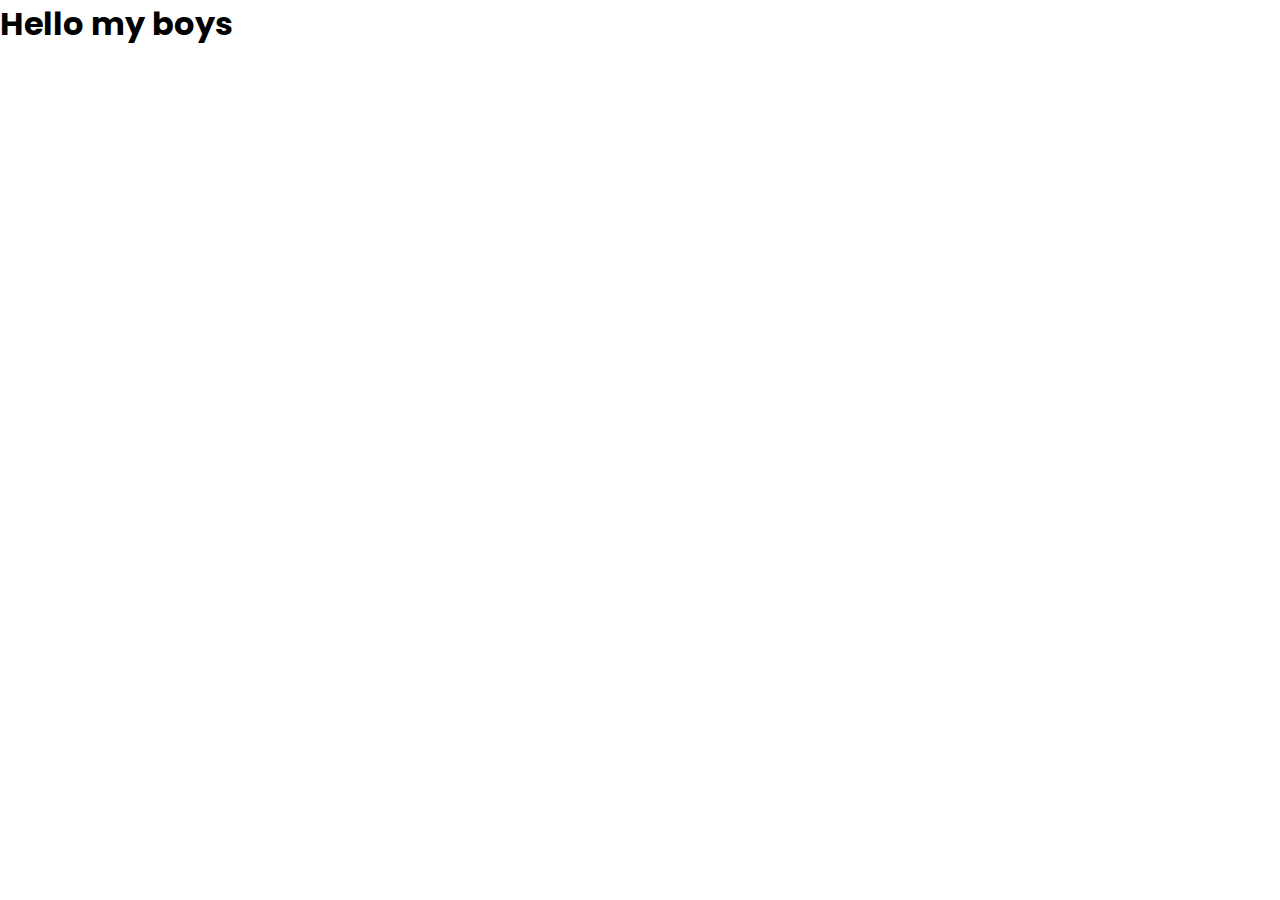
==== src/main/resources/templates/index.html @ 7080d810 "commit 1" ====
<!DOCTYPE html>
<html lang="en">
<head>
    <meta charset="UTF-8">
    <title>Title</title>
    <link rel="stylesheet" th:href="@{/style.css}" href="../static/style.css">
</head>
<body>
<h1> Hello my boys</h1>

</body>
</html>
---- src/main/resources/static/style.css ----
@import url('https://fonts.googleapis.com/css2?family=Poppins:wght@300;400;500;600;700&display=swap');
body{
    line-height: 1.5;
    font-family: 'Poppins', sans-serif;
}
*{
    margin: 0;
    padding: 0;
    box-sizing: border-box;
}




/* Footer */

.container{
    max-width: 1170px;
    margin: auto;
}
.row{
    display: flex;
    justify-content: space-between;
    flex-wrap: wrap;
}
ul{
    list-style: none;
}
.footer{
    background-color: #000000;
    padding: 70px 0;
}
.footer-col{
    width: 25%;
    padding: 0 15px;
}
.footer-col h4{
    font-size: 18px;
    color: #ffffff;
    text-transform: capitalize;
    margin-bottom: 30px;
    font-weight: 500;
    position: relative;
}
.footer-col h4::before{
    content: '';
    position: absolute;
    left: 0;
    bottom: -10px;
    background-color: #e91e63;
    height: 2px;
    box-sizing: border-box;
    width: 50px;
}
.footer-col ul li{
    margin-bottom: 10px;
}
.footer-col ul li a{
    font-size: 16px;
    text-transform: capitalize;
    text-decoration: none;
    font-weight: 300;
    color: #bbbbbb;
    display: block;
    transition: all 0.3s ease;
}
.footer-col ul li a:hover{
    color: #ffffff;
    padding-left: 10px;
}
.footer-col .social-link a{
    display: inline-block;
    height: 40px;
    width: 40px;
    background-color: rgba(255,255,255,0.2);
    margin:0 10px 10px 0;
    text-align: center;
    line-height: 40px;
    border-radius: 50%;
    color: #ffffff;
    transition: all 0.3s ease;
}
.footer-col .social-link a:hover{
    color: #24262b;
    background-color: #ffffff;
}
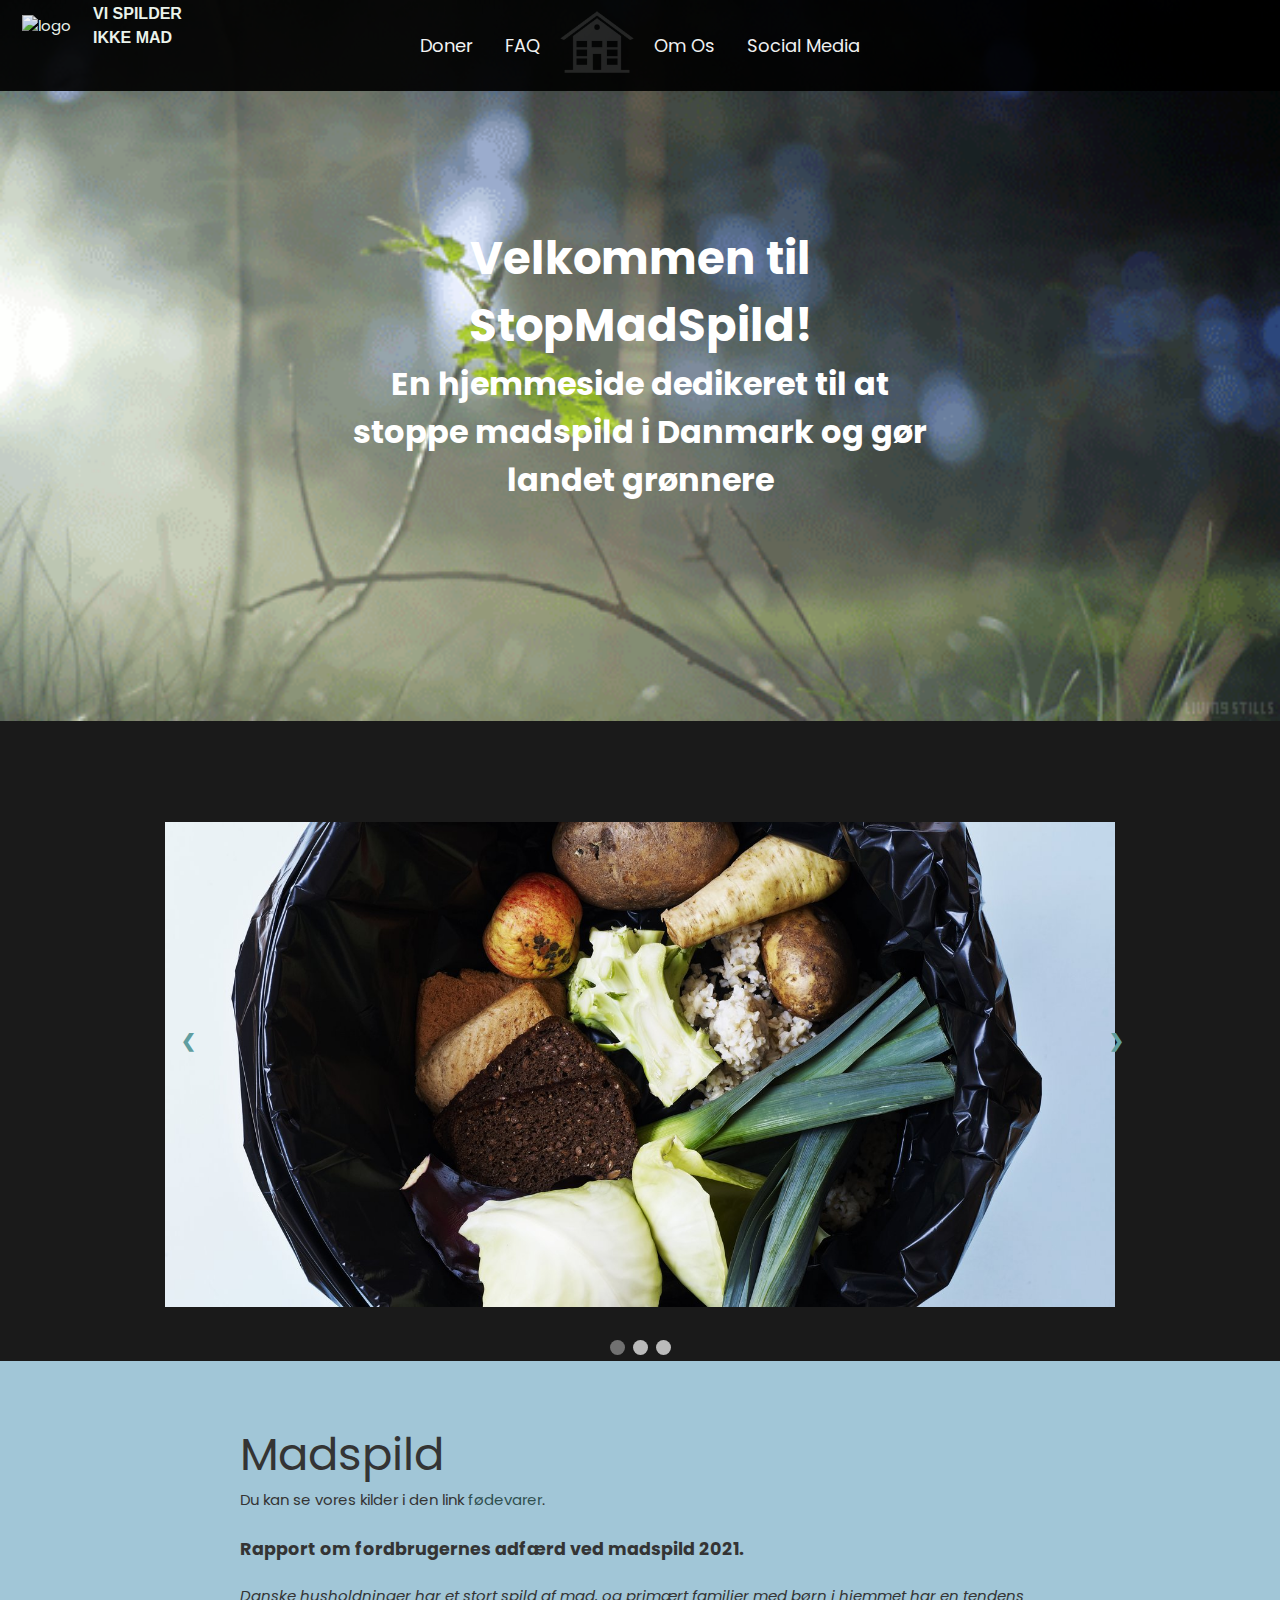
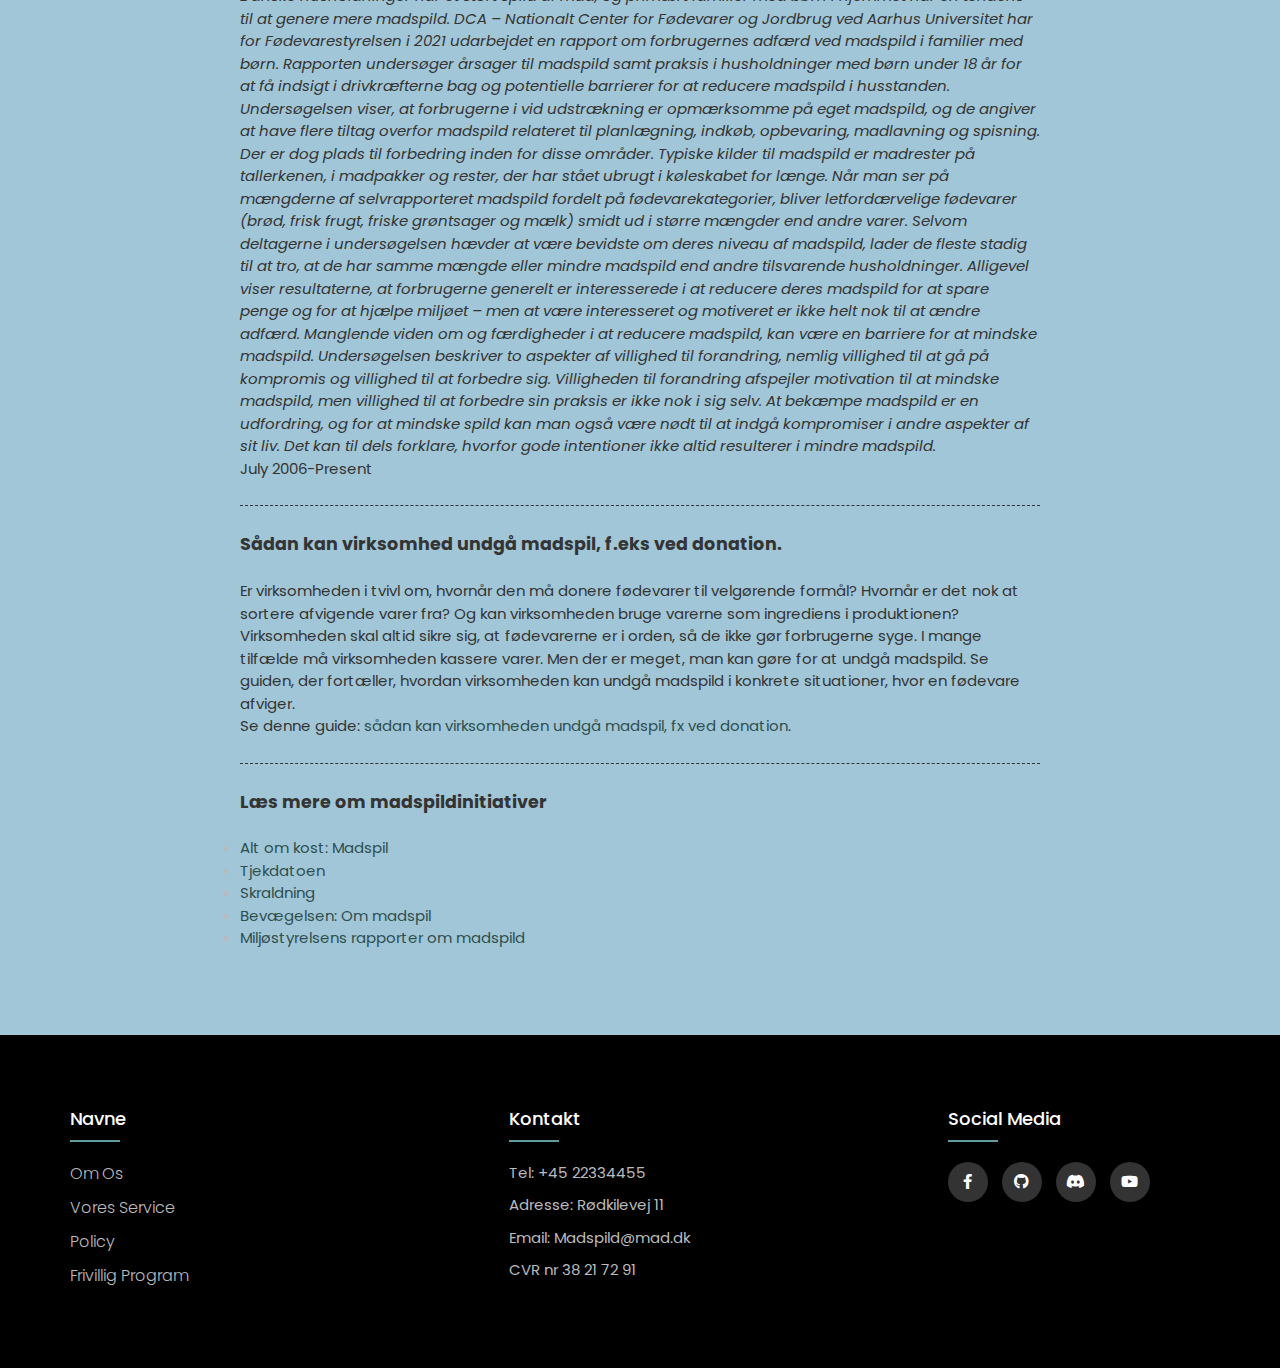
==== commit 70ae0aa2: "Added header logo" ====
--- a/src/main/resources/templates/index.html
+++ b/src/main/resources/templates/index.html
@@ -2,11 +2,211 @@
 <html lang="en">
 <head>
     <meta charset="UTF-8">
-    <title>Title</title>
+    <title>StopMadSpild</title>
+    <link rel="icon" href="pictures/header%20logo.png">
     <link rel="stylesheet" th:href="@{/style.css}" href="../static/style.css">
+    <link rel="stylesheet" type="text/css" href="https://cdnjs.cloudflare.com/ajax/libs/font-awesome/6.0.0/css/all.min.css">
 </head>
 <body>
-<h1> Hello my boys</h1>
+<header class="header">
+    <div class="header-logo">
+        <table>
+            <td><img src="pictures/header%20logo.png" alt="logo" class="header-logo-img"></td>
+            <td><div class="header-logo-text">Vi spilder ikke mad</div></td>
+        </table>
+    </div>
+    <table>
+        <td class="header-table"><h2 class="block2">Doner</h2></td>
+        <td class="header-table"><a href="faq.html"><h2 class="block3">FAQ</h2></a></td>
+        <td class="house-icon">
+            <a href="index.html">
+                <img src="pictures/black-house.png" alt="House icon" class="house-icon" title="Hjem">
+            </a>
+        </td>
+        <td class="header-table"><h2 class="block2">Om Os</h2></td>
+        <td class="header-table"><h2 class="block2">Social Media</h2></td>
+    </table>
+</header>
+
+<div class="container">
+    <img src="pictures/forest.gif" alt="Skov" style="width:100%;">
+    <div class="text-block">
+        <h2><b>Velkommen til StopMadSpild!</b></h2>
+        <p><b>En hjemmeside dedikeret til at stoppe madspild i Danmark og gør landet grønnere </b></p>
+    </div>
+</div>
+<!-- Slideshow container -->
+<div class="slideshow-container">
+
+    <!-- Full-width images with number and caption text -->
+    <div class="mySlides fade">
+        <div class="numbertext"></div>
+        <img src="pictures/img1.jpeg" style="width:100%">
+    </div>
+
+    <div class="mySlides fade">
+        <div class="numbertext"></div>
+        <img src="pictures/img3.jpeg" style="width:100%">
+    </div>
+
+    <div class="mySlides fade">
+        <div class="numbertext"></div>
+        <img src="pictures/img4.jpeg" style="width:100%">
+    </div>
+
+    <!-- Next and previous buttons -->
+    <a class="prev" onclick="plusSlides(-1)">&#10094;</a>
+    <a class="next" onclick="plusSlides(1)">&#10095;</a>
+</div>
+
+<!-- The dots/circles -->
+<div style="text-align:center">
+    <span class="dot" onclick="currentSlide(1)"></span>
+    <span class="dot" onclick="currentSlide(2)"></span>
+    <span class="dot" onclick="currentSlide(3)"></span>
+</div>
+
+
+
+<!-- -------- text ---------- -->
+
+<section class="work-experience">
+    <div class="content-wrap item-details divider">
+        <h2>Madspild</h2>
+        <p>Du kan se vores kilder i den link <a href="https://www.foedevarestyrelsen.dk/Leksikon/Sider/Madspild.aspx">fødevarer</a>.</p>
+
+
+
+        <!-- text 1 -->
+        <section class="job-item">
+            <div class="job-details">
+                <h3>Rapport om fordbrugernes adfærd ved madspild 2021.</h3>
+                <p><br>Danske husholdninger har et stort spild af mad, og primært familier med børn i hjemmet har en tendens til at genere mere madspild.
+                    DCA – Nationalt Center for Fødevarer og Jordbrug ved Aarhus Universitet har for Fødevarestyrelsen i 2021 udarbejdet en rapport om forbrugernes adfærd ved madspild i familier med børn.
+                    Rapporten undersøger årsager til madspild samt praksis i husholdninger med børn under 18 år for at få indsigt i drivkræfterne bag og potentielle barrierer for at reducere madspild i husstanden.
+
+                    Undersøgelsen viser, at forbrugerne i vid udstrækning er opmærksomme på eget madspild, og de angiver at have flere tiltag overfor madspild relateret til planlægning, indkøb, opbevaring, madlavning og spisning.
+                    Der er dog plads til forbedring inden for disse områder.
+
+                    Typiske kilder til madspild er madrester på tallerkenen, i madpakker og rester, der har stået ubrugt i køleskabet for længe.
+                    Når man ser på mængderne af selvrapporteret madspild fordelt på fødevarekategorier, bliver letfordærvelige fødevarer (brød, frisk frugt, friske grøntsager og mælk) smidt ud i større mængder end andre varer.
+                    Selvom deltagerne i undersøgelsen hævder at være bevidste om deres niveau af madspild, lader de fleste stadig til at tro, at de har samme mængde eller mindre madspild end andre tilsvarende husholdninger.
+                    Alligevel viser resultaterne, at forbrugerne generelt er interesserede i at reducere deres madspild for at spare penge og for at hjælpe miljøet – men at være interesseret og motiveret er ikke helt nok til at ændre adfærd.
+                    Manglende viden om og færdigheder i at reducere madspild, kan være en barriere for at mindske madspild.
+
+                    Undersøgelsen beskriver to aspekter af villighed til forandring, nemlig villighed til at gå på kompromis og villighed til at forbedre sig.
+                    Villigheden til forandring afspejler motivation til at mindske madspild, men villighed til at forbedre sin praksis er ikke nok i sig selv.
+                    At bekæmpe madspild er en udfordring, og for at mindske spild kan man også være nødt til at indgå kompromiser i andre aspekter af sit liv.
+                    Det kan til dels forklare, hvorfor gode intentioner ikke altid resulterer i mindre madspild.</p>
+                <p>July 2006-Present</p>
+            </div>
+
+        </section>
+
+        <!-- Text 2 -->
+        <section class="job-item">
+            <div class="job-details">
+                <h3>Sådan kan virksomhed undgå madspil, f.eks ved donation.</h3>
+                <br>
+                <p>Er virksomheden i tvivl om, hvornår den må donere fødevarer til velgørende formål? Hvornår er det nok at sortere afvigende varer fra?
+                    Og kan virksomheden bruge varerne som ingrediens i produktionen?
+
+                    Virksomheden skal altid sikre sig, at fødevarerne er i orden, så de ikke gør forbrugerne syge.
+                    I mange tilfælde må virksomheden kassere varer. Men der er meget, man kan gøre for at undgå madspild.
+                    Se guiden, der fortæller, hvordan virksomheden kan undgå madspild i konkrete situationer, hvor en fødevare afviger.</p>
+
+                <p>Se denne guide: <a href="https://www.foedevarestyrelsen.dk/Selvbetjening/Guides/Sider/Saadan-kan-virksomheden-undgaa-madspild.aspx">sådan kan virksomheden undgå madspil, fx ved donation</a>.</p>
+            </div>
+
+        </section>
+
+        <!-- Text 3 -->
+        <section class="job-item">
+            <div class="job-details">
+                <h3>Læs mere om madspildinitiativer</h3>
+
+                <br>
+                <li><a href="http://altomkost.dk/fakta/madspild/">Alt om kost: Madspil</a>.</li>
+                <li><a href="https://www.foedevarestyrelsen.dk/kampagner/TjekDatoen/Sider/default.aspx">Tjekdatoen</a>.</li>
+                <li><a href="https://www.foedevarestyrelsen.dk/Leksikon/Sider/Skraldning.aspx">Skraldning</a>.</li>
+                <li><a href="http://www.stopspildafmad.dk/index.html">Bevægelsen: Om madspil</a>.</li>
+                <li><a href="https://mst.dk/find#?cludoquery=madspild&cludopage=1&cludorefurl=https://
+                mst.dk/erhverv/groen-virksomhed/groent-udviklings-og-demonstrationsprogram-gudp/gudp-projekter/2015-projekter/bedre-kvalitet-
+                af-frisk-frugt-og-groent-med-aktiv-emballage-kvalipak/&cludorefpt=Ny%20emballage%20skal%20mindske%20madspild">Miljøstyrelsens rapporter om madspild</a>.</li>
+
+            </div>
+        </section>
+    </div>
+</section>
+
+        <!-- footer -->
+        <!-- il faut ecrie ecrire kontakt page en sort sans que ca mouve. -->
+
+<footer class="footer">
+    <div class="container-footer">
+        <div class="row">
+            <div class="footer-col">
+                <h4>Navne</h4>
+                <ul>
+                    <li> <a href="page1.5.html">Om Os</a> </li>
+                    <li> <a href="page1.html">Vores service</a> </li>
+                    <li> <a href="page1.html">Policy</a> </li>
+                    <li> <a href="page1.html">Frivillig program</a> </li>
+                </ul>
+            </div>
+
+            <div class="footer-col">
+                <h4>Kontakt</h4>
+                <ul>
+                    <li>Tel: +45 22334455</li>
+                    <li>Adresse: Rødkilevej 11 </li>
+                    <li>Email: Madspild@mad.dk</li>
+                    <li>CVR nr 38 21 72 91</li>
+                </ul>
+            </div>
+            <div class="footer-col">
+                <h4>Social Media</h4>
+                <div class="social-link">
+                    <a href="#"> <i class="fab fa-facebook-f"> </i> </a>
+                    <a href="#"> <i class="fab fa-github"> </i> </a>
+                    <a href="#"> <i class="fab fa-discord"> </i> </a>
+                    <a href="#"> <i class="fab fa-youtube"> </i> </a>
+                </div>
+
+            </div>
+        </div>
+    </div>
+</footer>
+
+<script>
+    var slideIndex = 1;
+    showSlides(slideIndex);
+
+    function plusSlides(n) {
+        showSlides(slideIndex += n);
+    }
+
+    function currentSlide(n) {
+        showSlides(slideIndex = n);
+    }
+
+    function showSlides(n) {
+        var i;
+        var slides = document.getElementsByClassName("mySlides");
+        var dots = document.getElementsByClassName("dot");
+        if (n > slides.length) {slideIndex = 1}
+        if (n < 1) {slideIndex = slides.length}
+        for (i = 0; i < slides.length; i++) {
+            slides[i].style.display = "none";
+        }
+        for (i = 0; i < dots.length; i++) {
+            dots[i].className = dots[i].className.replace(" active", "");
+        }
+        slides[slideIndex-1].style.display = "block";
+        dots[slideIndex-1].className += " active";
+    }
+</script>
 
 </body>
-</html>+</html>
+
--- a/src/main/resources/static/style.css
+++ b/src/main/resources/static/style.css
@@ -2,6 +2,11 @@
 body{
     line-height: 1.5;
     font-family: 'Poppins', sans-serif;
+    color: #343434;
+    margin: 0;
+    padding: 0;
+    font-size: 15px;
+    background: #1a1a1a;;
 }
 *{
     margin: 0;
@@ -10,11 +15,309 @@
 }
 
 
+/* ------------ Header ________________*/
+
+header.header {
+    opacity: 92%;
+    z-index: 1;
+    top: 0;
+    left: 0;
+    width: 100%;
+    position: fixed;
+}
+table {
+    padding: 0;
+    margin-left: auto;
+    margin-right: auto;
+}
+.header-logo {
+    position: absolute;
+    left: 20px;
+}
+.header-logo-img {
+    width: 85px;
+}
+.header-logo-text {
+    left: 20px;
+    font-weight: bold;
+    text-transform: uppercase;
+    font-size: medium;
+    font-family: Arial, sans-serif;
+    max-width: 100px;
+    position: relative;
+}
+td h2 {
+    padding-left: 5px;
+    padding-right: 5px;
+    margin-bottom: 0;
+    margin-top: 0;
+    font-size: large;
+    color: #fff;
+}
+img {
+    margin: auto;
+    width: 300px;
+}
+.house-icon {
+    width: 80px;
+    transition-duration: 0.5s;
+}
+.house-icon:hover {
+    background: rgba(23, 21, 21, 0.85);
+}
+.header-table {
+    padding-left: 10px;
+    padding-right: 10px;
+    position: relative;
+    transition-duration: 0.5s;
+}
+.header-table:hover {
+    position: relative;
+    background: rgba(23, 21, 21, 0.85);
+}
+a {
+    text-decoration: none;
+}
+
+/* Container holding the image and the text */
+.container {
+    position: relative;
+}
+
+/* Bottom right text */
+.text-block {
+    position: absolute;
+    top: 50%;
+    left: 50%;
+    transform: translate(-50%, -50%);
+    color: white;
+    font-size: xx-large;
+    text-align: center;
+    text-shadow: #0a0909;
+    padding-left: 20px;
+    padding-right: 20px;
+    animation: fade-in 2s ease-in;
+}
+.text-block-top {
+
+}
+@keyframes fade-in {
+    0% {
+        opacity: 0;
+    }
+    100% {
+        opacity: 1;
+    }
+}
+/*------- Carousel SLIDER ---------*/
+
+* {box-sizing:border-box}
+
+/* Slideshow container */
+.slideshow-container {
+    max-width: 1000px;
+    position: relative;
+    margin: auto;
+    padding: 25px 25px 25px 25px;
+
+
+}
+
+/* Hide the images by default */
+.mySlides {
+    margin-top: 70px;
+    display: none;
+}
+
+/* Next & previous buttons */
+.prev, .next {
+    cursor: pointer;
+    position: absolute;
+    top: 50%;
+    width: auto;
+    margin-top: -22px;
+    padding: 16px;
+    color: cadetblue;
+    font-weight: bold;
+    font-size: 18px;
+    transition: 0.6s ease;
+    border-radius: 0 3px 3px 0;
+    user-select: none;
+}
+
+/* Position the "next button" to the right */
+.next {
+    right: 0;
+    border-radius: 3px 0 0 3px;
+}
+
+/* On hover, add a black background color with a little bit see-through */
+.prev:hover, .next:hover {
+    background-color: rgba(0,0,0,0.8);
+}
+
+
+/* The dots/bullets/indicators */
+.dot {
+    cursor: pointer;
+    height: 15px;
+    width: 15px;
+    margin: 0 2px;
+    background-color: #bbb;
+    border-radius: 50%;
+    display: inline-block;
+    transition: background-color 0.6s ease;
+}
+
+.active, .dot:hover {
+    background-color: #717171;
+}
+
+/* Fading animation */
+.fade {
+    -webkit-animation-name: fade;
+    -webkit-animation-duration: 1.5s;
+    animation-name: fade;
+    animation-duration: 1.5s;
+}
+
+@-webkit-keyframes fade {
+    from {opacity: .4}
+    to {opacity: 1}
+}
+
+@keyframes fade {
+    from {opacity: .4}
+    to {opacity: 1}
+}
+
+
+/* Le corp */
+html {
+    box-sizing: border-box;
+}
+*, *:before, *:after {
+    box-sizing: inherit;
+}
+
+a {
+    color: darkslategray;
+}
+a:hover {
+    text-decoration: none;
+}
+h1 {
+    font-size: 100px;
+    line-height: 1;
+}
+h2 {
+    font-size: 45px;
+}
+h1, h2 {
+    font-weight: 400;
+    margin: 0;
+}
+
+.content-wrap {
+    max-width: 800px;
+    width: 85%;
+    margin: 0 auto;
+    padding: 60px 0;
+}
+h3 {
+    margin-bottom: 0;
+}
+.item-details h3 + p {
+    font-style: italic;
+}
+.item-details h3 ~ p {
+    margin: 0;
+}
+/* cette parti souligne les phrases*/
+.divider > section {
+    border-bottom: 1px dashed #343434;
+    padding: 25px 0;
+}
+.divider > section:last-of-type {
+    border-bottom: none;
+}
+
+
+/* Profile
+------------------------------------*/
+header {
+    background: #000000;
+    color: #F7FFF7;
+}
+
+
+/* Projects
+------------------------------------*/
+.projects {
+    background: #F7FFF7;
+}
+.projects a {
+    color: #2F3061;
+}
+.projects .btn{
+    color: #F7FFF7;
+    background: #2F3061;
+    text-decoration: none;
+    padding: 8px;
+    border-radius: 40px;
+    display: inline-block;
+}
+.projects .btn:hover {
+    background: rgba(47, 48, 97, 80);
+}
+.project-item {
+    overflow: hidden;
+}
+.project-item h3 {
+    margin-top: 0;
+}
+
+
+/* Wor
+------------------------------------*/
+.work-experience {
+    background: #A1C6D7;
+}
+
+
+
+/* Edu
+------------------------------------*/
+.education {
+    background-image: url(../images/joanna-kosinska-unsplash.jpg);
+    background-size: cover;
+    background-position: top right;
+    padding-bottom: 100px;
+}
+.education p {
+    width: 60%;
+}
+
+
+/* Contact Info
+------------------------------------*/
+footer {
+    background: #343434;
+    color: #F7FFF7;
+}
+.contact-list {
+    list-style-type: none;
+    padding: 0;
+}
+.contact-list a {
+    padding: 15px;
+    display: inline-block;
+}
 
 
 /* Footer */
 
-.container{
+.container-footer{
     max-width: 1170px;
     margin: auto;
 }
@@ -47,7 +350,7 @@
     position: absolute;
     left: 0;
     bottom: -10px;
-    background-color: #e91e63;
+    background-color: cadetblue ;
     height: 2px;
     box-sizing: border-box;
     width: 50px;
@@ -63,6 +366,9 @@
     color: #bbbbbb;
     display: block;
     transition: all 0.3s ease;
+}
+li{
+    color: #bbbbbb;
 }
 .footer-col ul li a:hover{
     color: #ffffff;
@@ -82,5 +388,5 @@
 }
 .footer-col .social-link a:hover{
     color: #24262b;
-    background-color: #ffffff;
+    background-color: cadetblue;
 }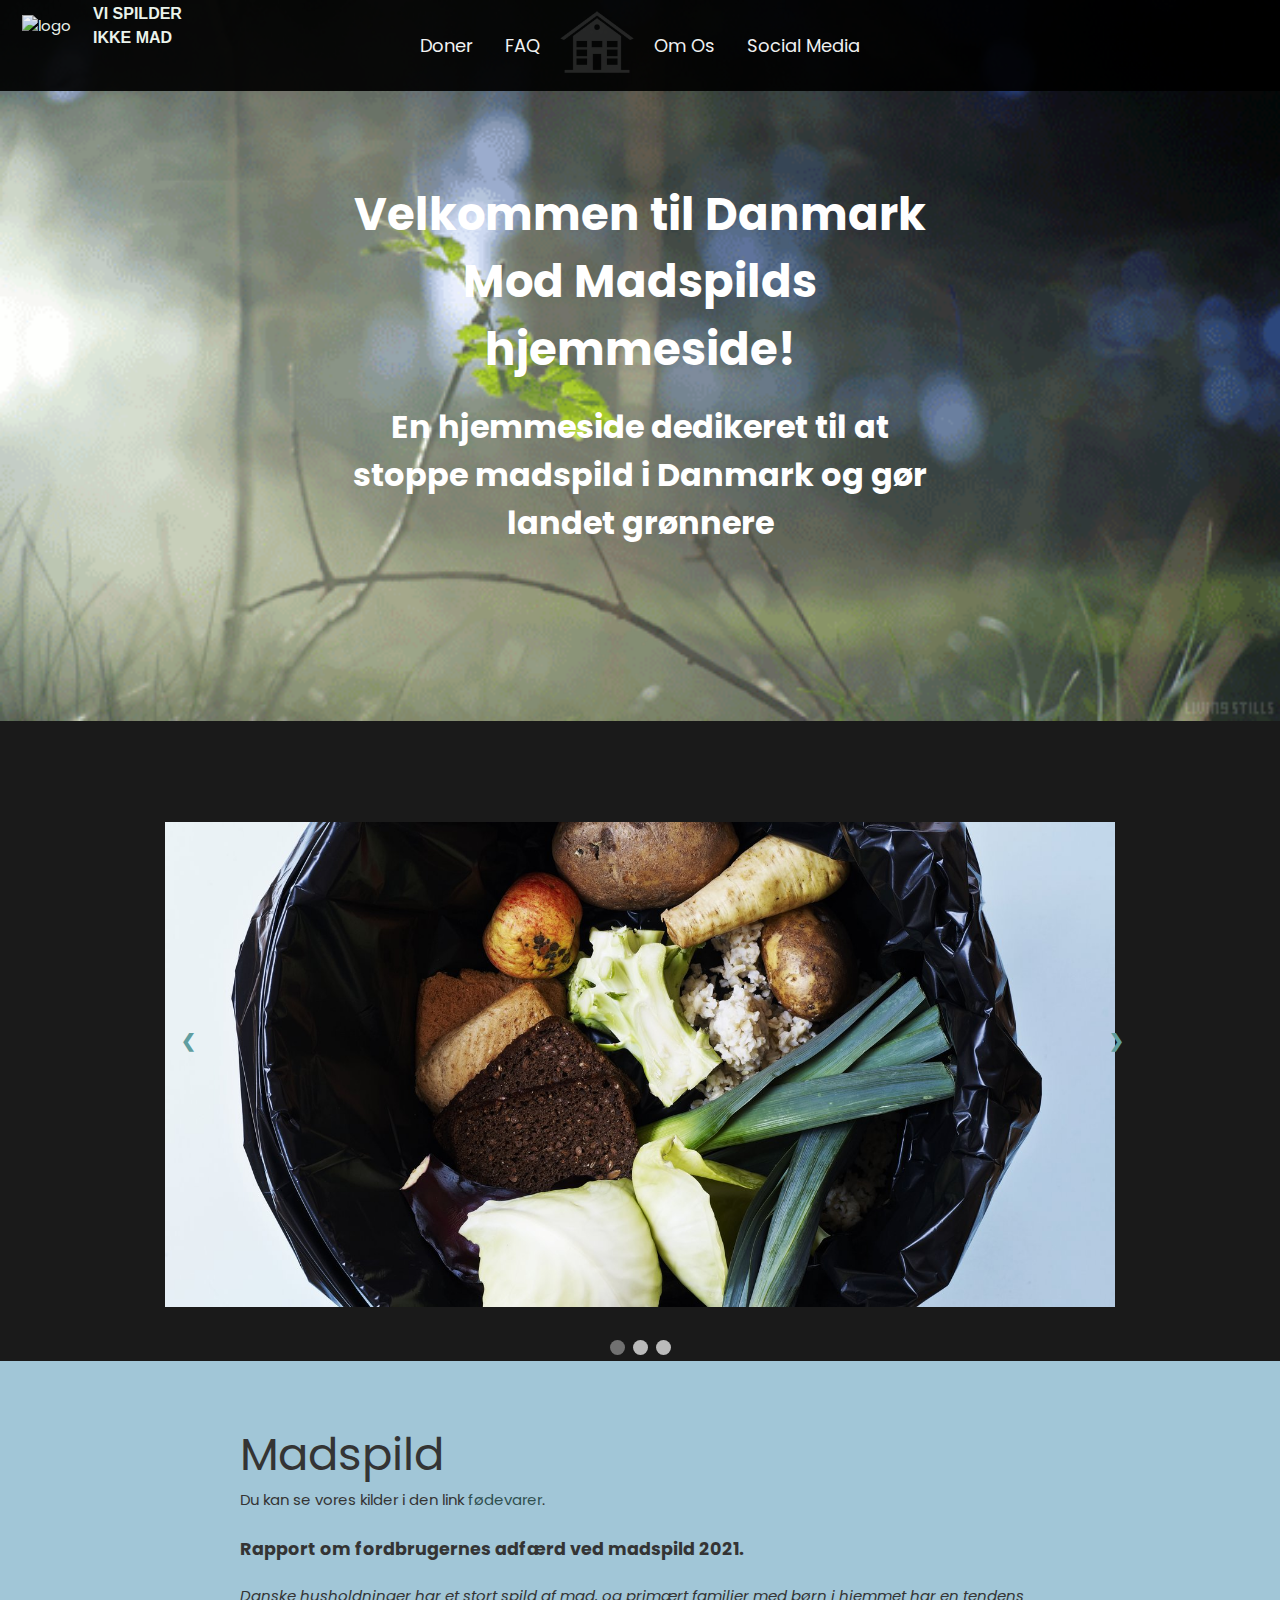
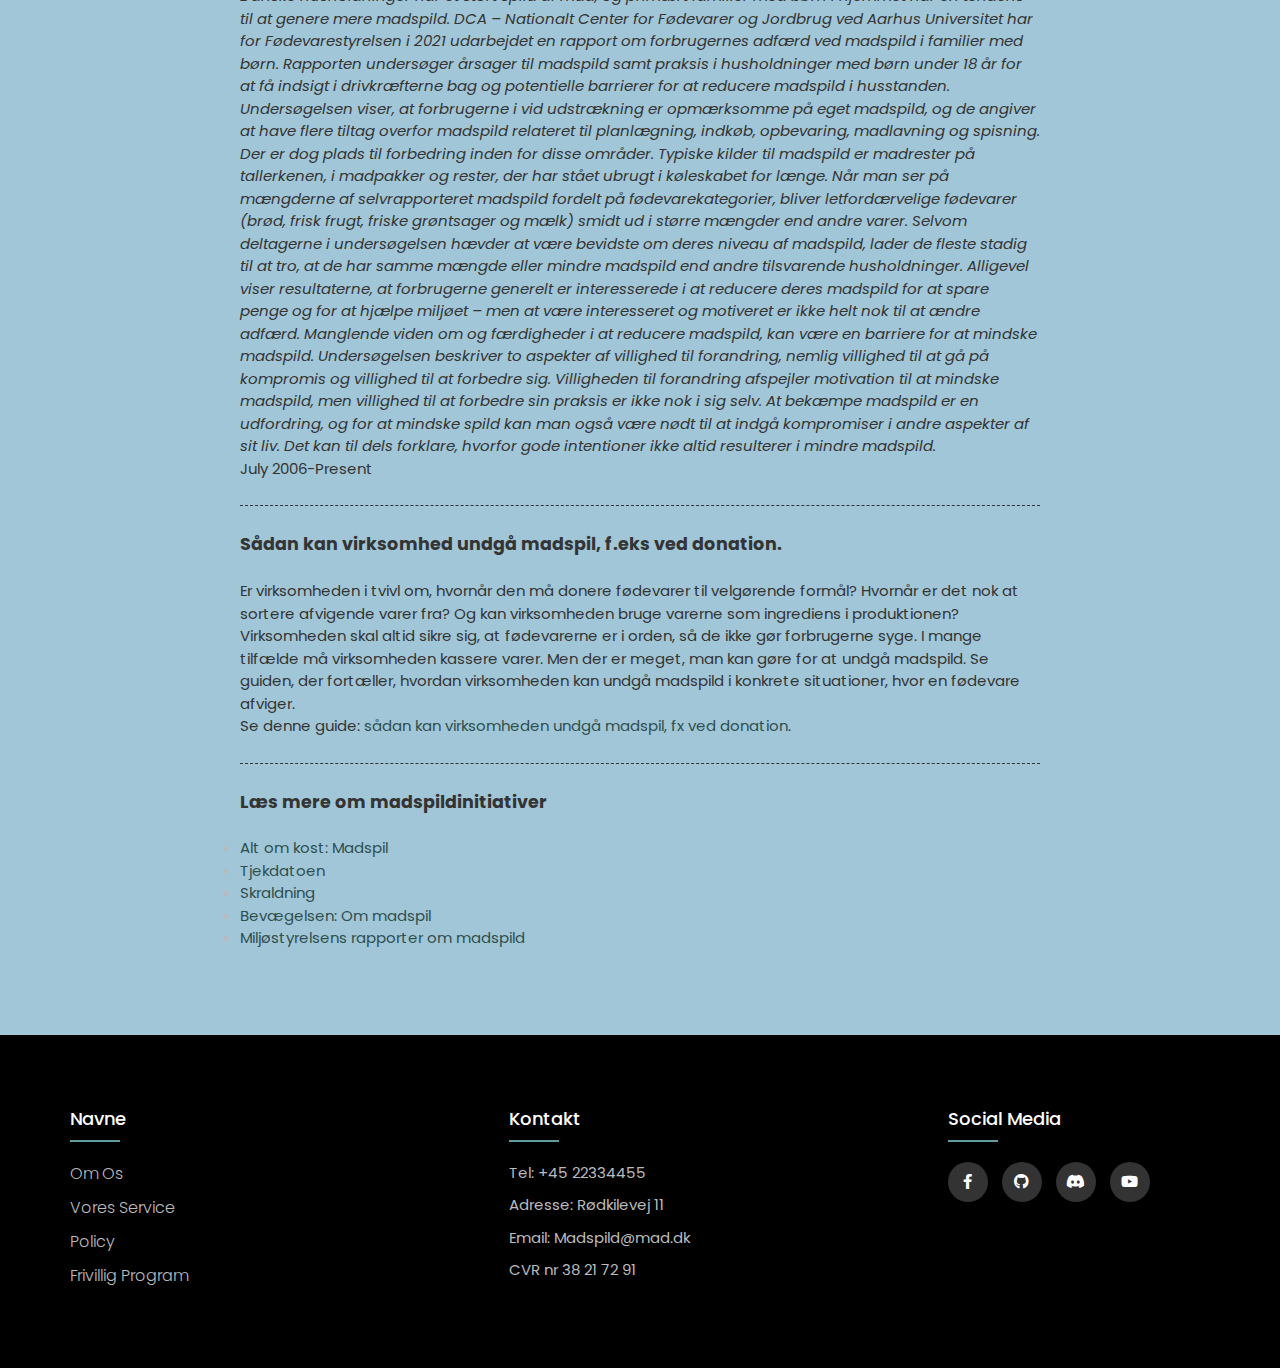
==== commit 35b0ddfe: "changes" ====
--- a/src/main/resources/templates/index.html
+++ b/src/main/resources/templates/index.html
@@ -31,7 +31,7 @@
 <div class="container">
     <img src="pictures/forest.gif" alt="Skov" style="width:100%;">
     <div class="text-block">
-        <h2><b>Velkommen til StopMadSpild!</b></h2>
+        <h2 class="text-block-heading"><b>Velkommen til Danmark Mod Madspilds hjemmeside!</b></h2>
         <p><b>En hjemmeside dedikeret til at stoppe madspild i Danmark og gør landet grønnere </b></p>
     </div>
 </div>
--- a/src/main/resources/static/style.css
+++ b/src/main/resources/static/style.css
@@ -97,6 +97,9 @@
     padding-left: 20px;
     padding-right: 20px;
     animation: fade-in 2s ease-in;
+}
+.text-block-heading {
+    padding-bottom: 20px;
 }
 .text-block-top {
 
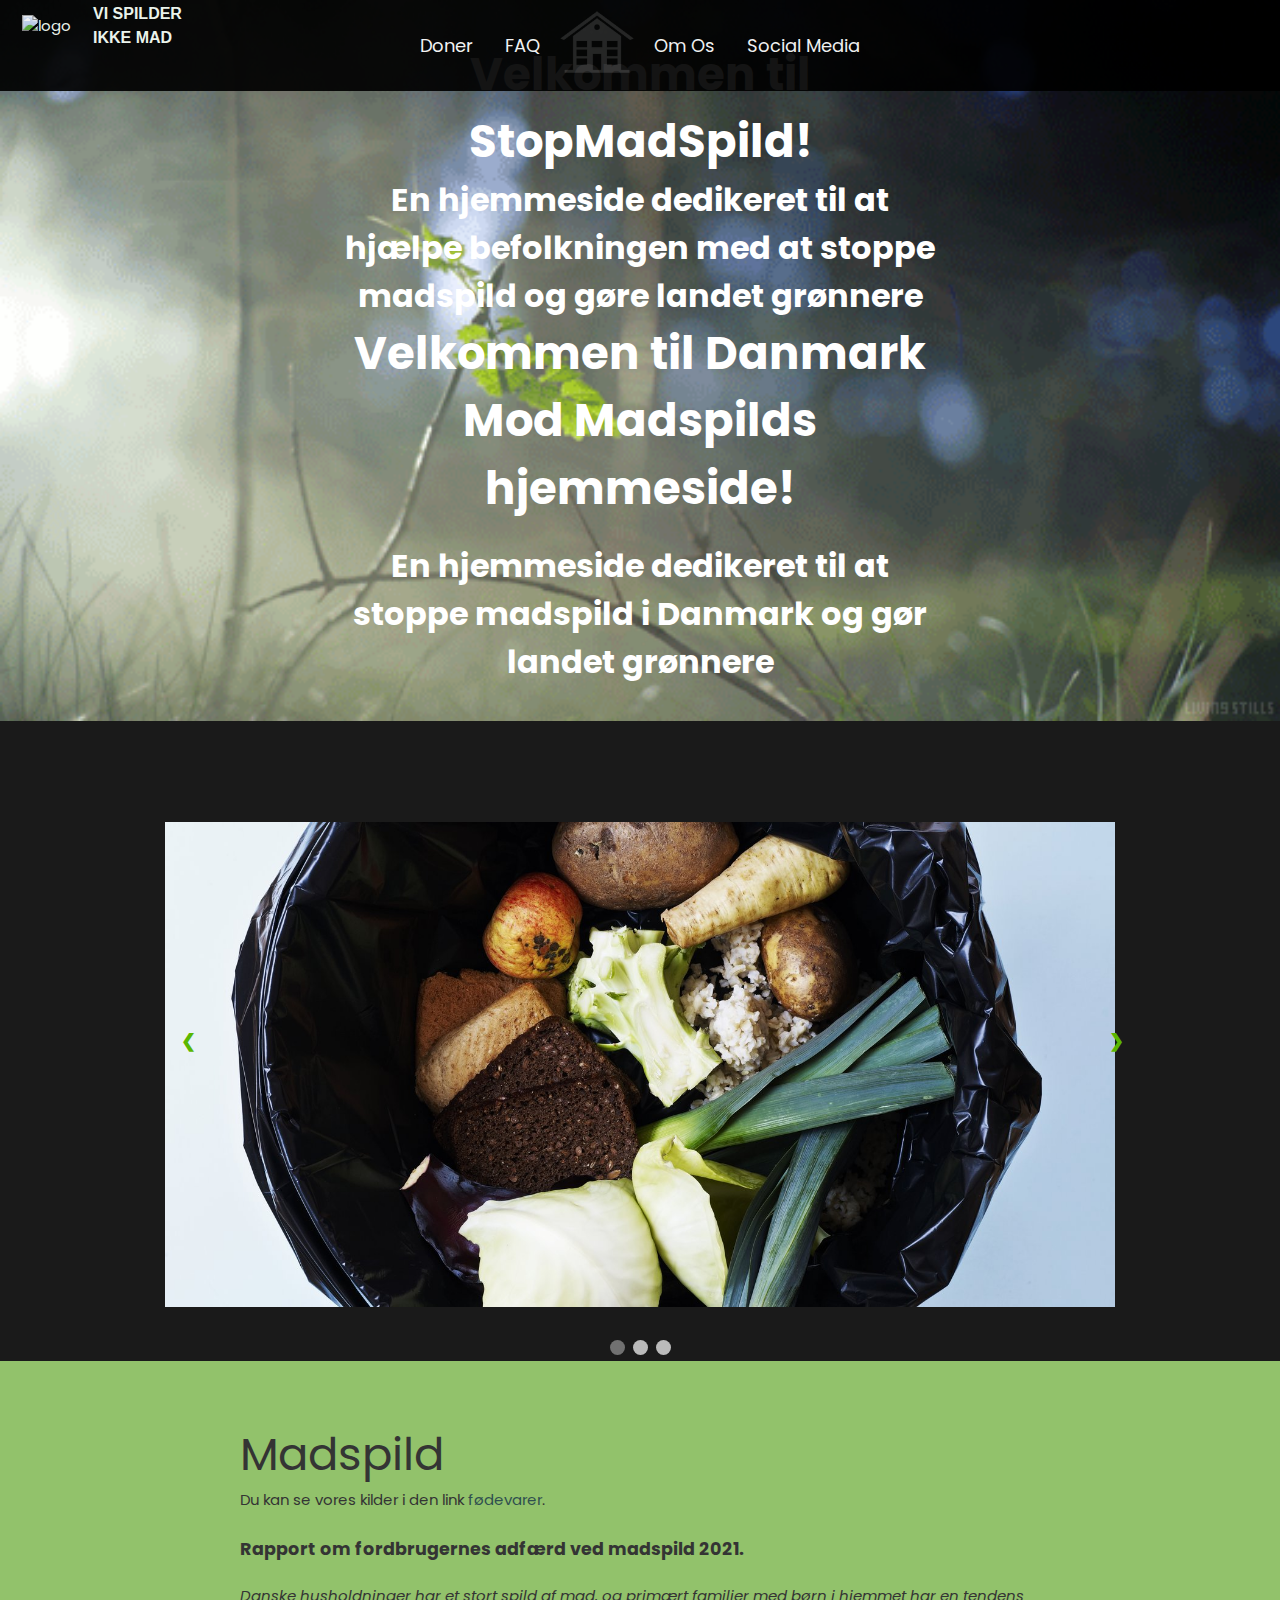
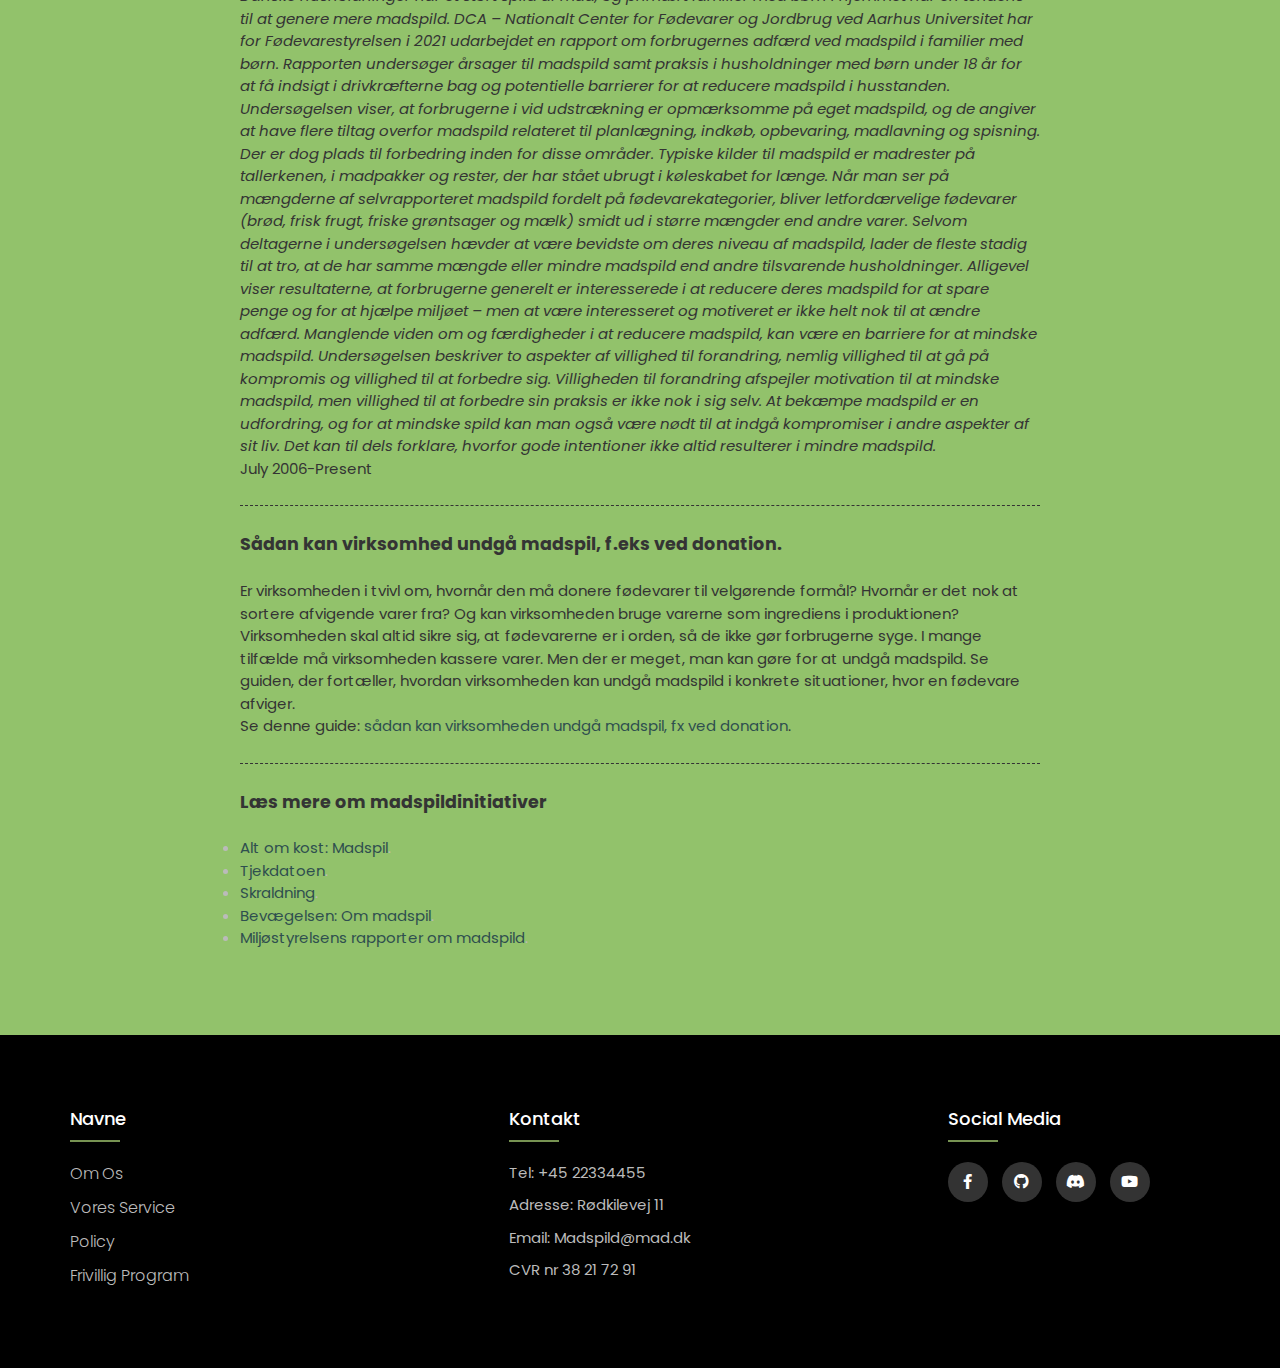
==== commit 9edc4b39: "Merge remote-tracking branch 'origin/master'" ====
--- a/src/main/resources/templates/index.html
+++ b/src/main/resources/templates/index.html
@@ -31,6 +31,8 @@
 <div class="container">
     <img src="pictures/forest.gif" alt="Skov" style="width:100%;">
     <div class="text-block">
+        <h2><b>Velkommen til StopMadSpild!</b></h2>
+        <p><b>En hjemmeside dedikeret til at hjælpe befolkningen med at stoppe madspild og gøre landet grønnere </b></p>
         <h2 class="text-block-heading"><b>Velkommen til Danmark Mod Madspilds hjemmeside!</b></h2>
         <p><b>En hjemmeside dedikeret til at stoppe madspild i Danmark og gør landet grønnere </b></p>
     </div>
--- a/src/main/resources/static/style.css
+++ b/src/main/resources/static/style.css
@@ -1,4 +1,5 @@
 @import url('https://fonts.googleapis.com/css2?family=Poppins:wght@300;400;500;600;700&display=swap');
+
 body{
     line-height: 1.5;
     font-family: 'Poppins', sans-serif;
@@ -140,7 +141,7 @@
     width: auto;
     margin-top: -22px;
     padding: 16px;
-    color: cadetblue;
+    color: #59b700;
     font-weight: bold;
     font-size: 18px;
     transition: 0.6s ease;
@@ -284,7 +285,7 @@
 /* Wor
 ------------------------------------*/
 .work-experience {
-    background: #A1C6D7;
+    background: #92c26b;
 }
 
 
@@ -353,7 +354,7 @@
     position: absolute;
     left: 0;
     bottom: -10px;
-    background-color: cadetblue ;
+    background-color: #779352;
     height: 2px;
     box-sizing: border-box;
     width: 50px;
@@ -391,5 +392,5 @@
 }
 .footer-col .social-link a:hover{
     color: #24262b;
-    background-color: cadetblue;
+    background-color: #59b700;
 }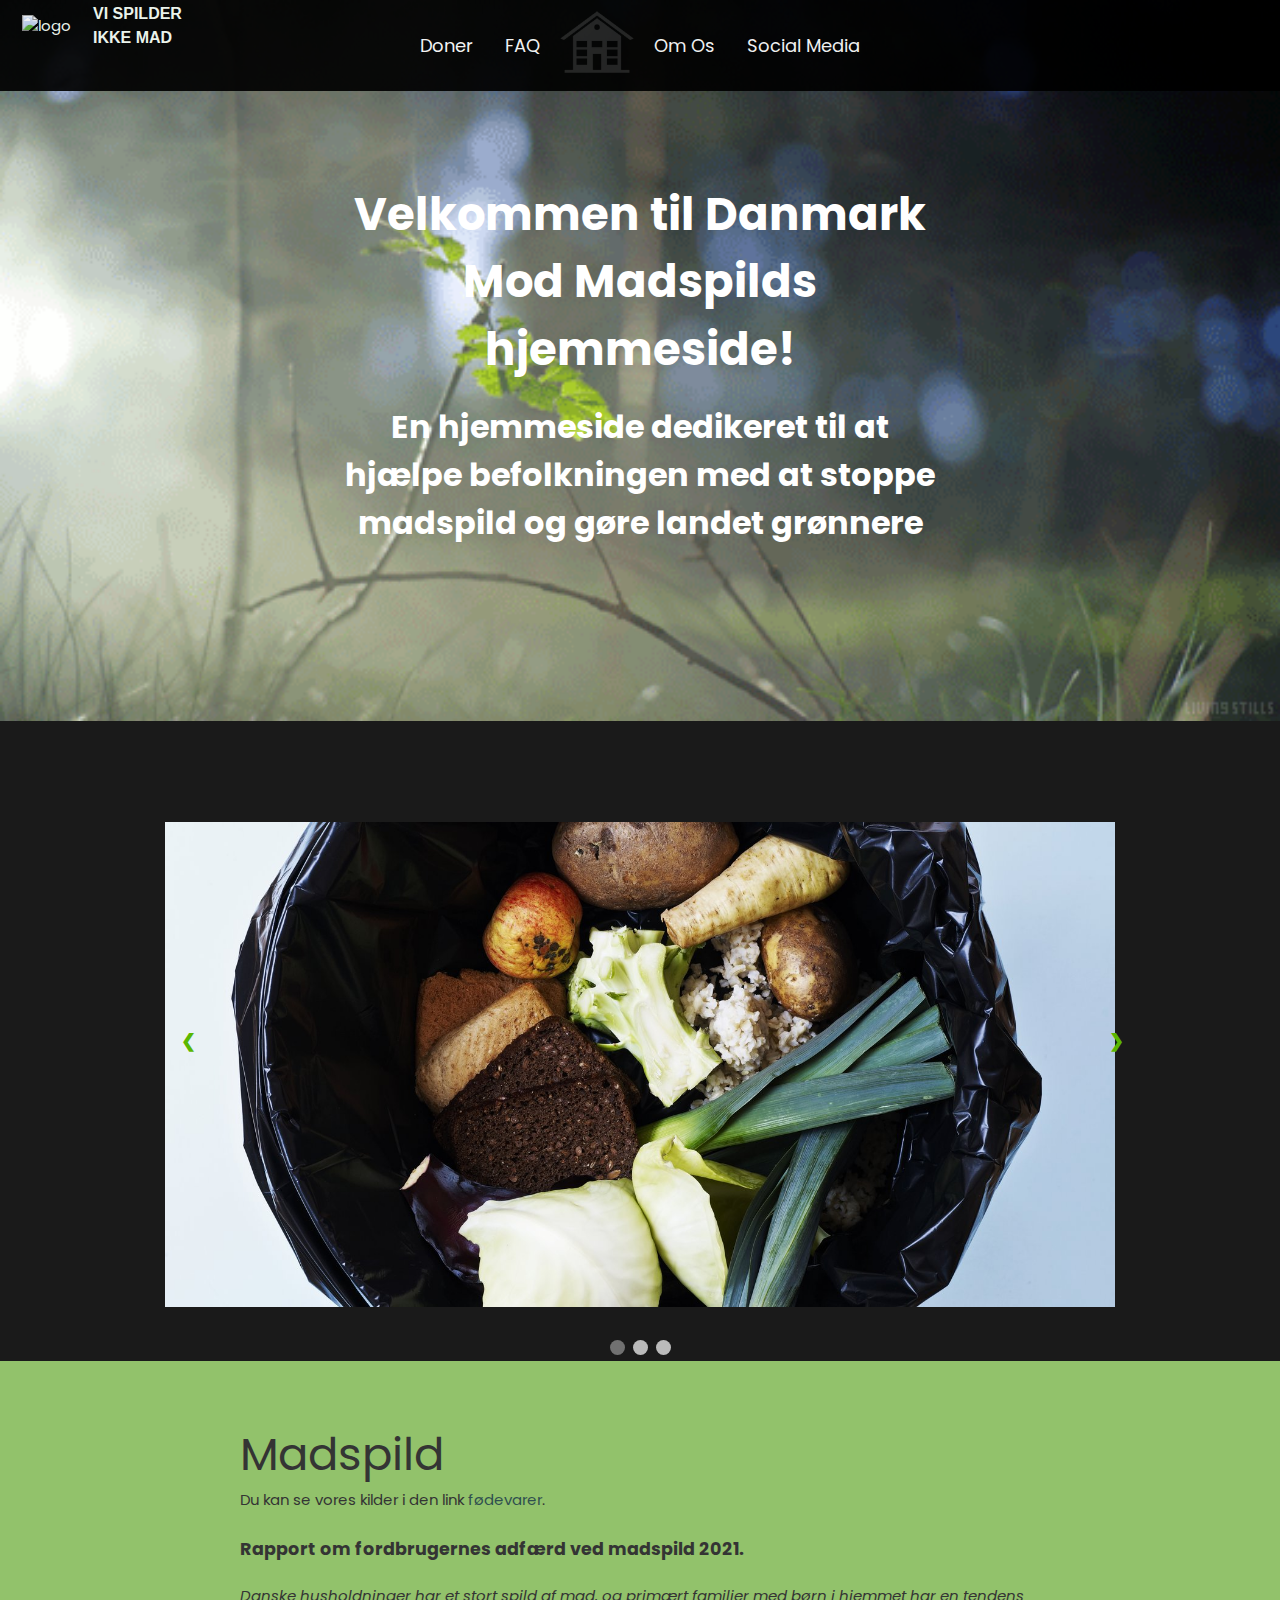
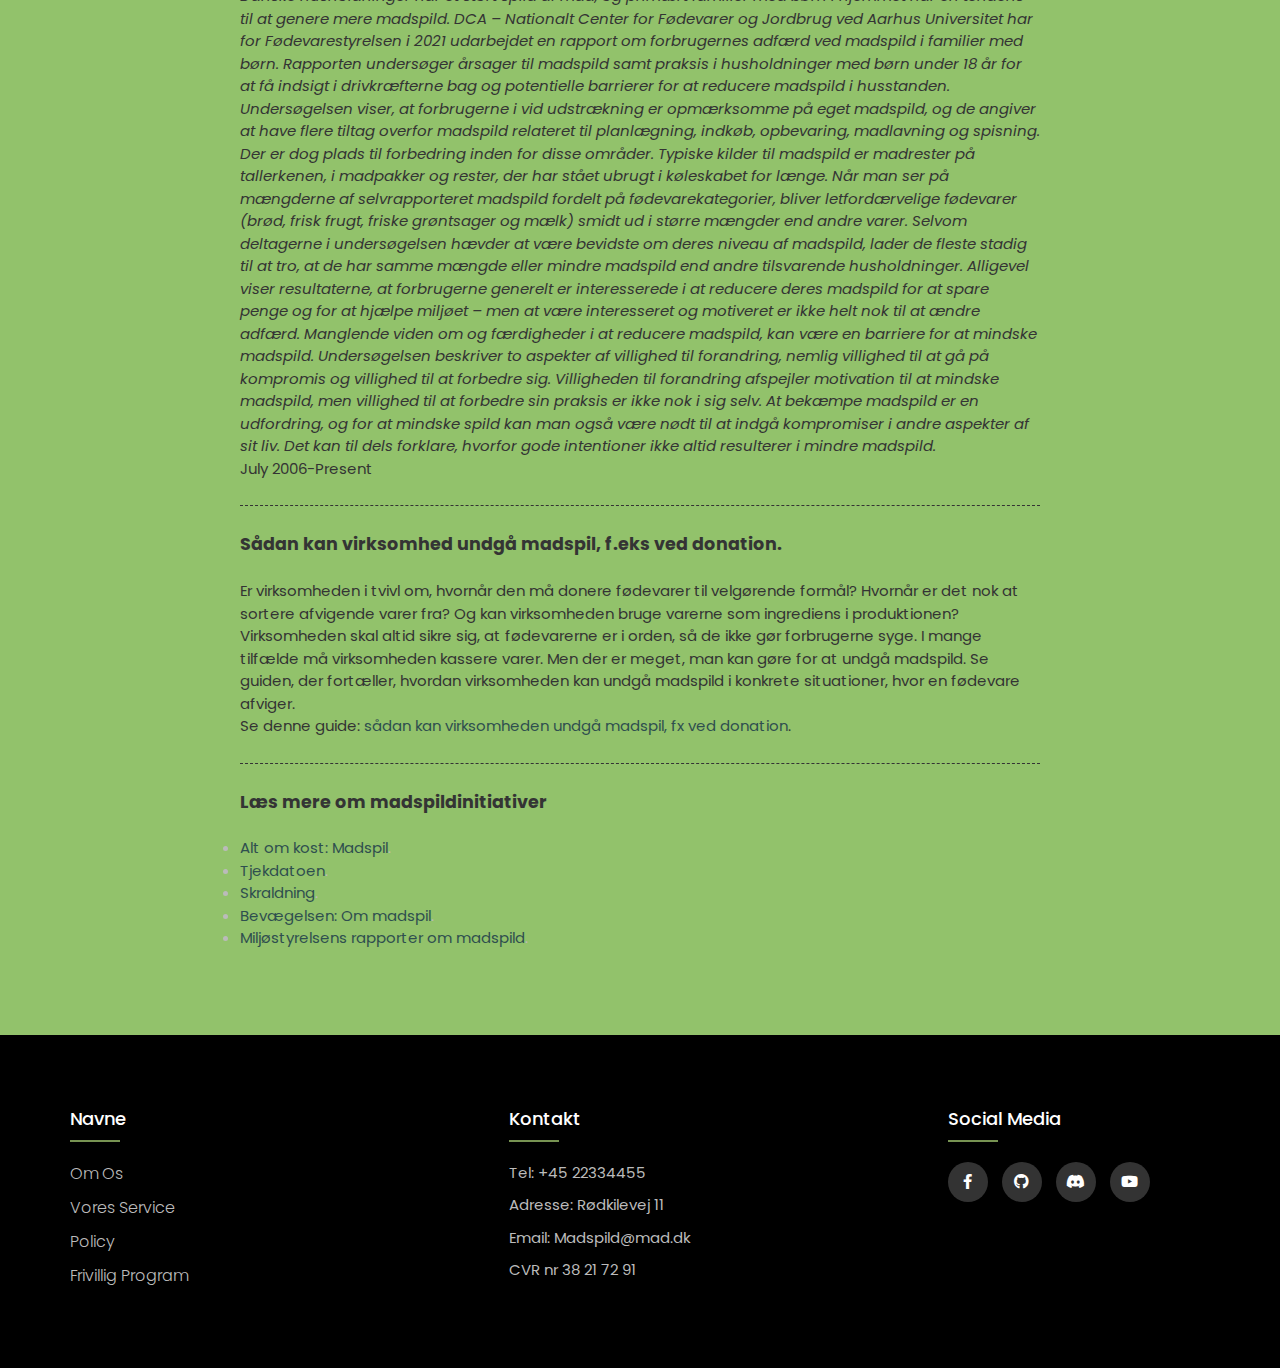
==== commit f22cd3b6: "changes" ====
--- a/src/main/resources/templates/index.html
+++ b/src/main/resources/templates/index.html
@@ -31,10 +31,8 @@
 <div class="container">
     <img src="pictures/forest.gif" alt="Skov" style="width:100%;">
     <div class="text-block">
-        <h2><b>Velkommen til StopMadSpild!</b></h2>
+        <h2 class="text-block-heading"><b>Velkommen til Danmark Mod Madspilds hjemmeside!</b></h2>
         <p><b>En hjemmeside dedikeret til at hjælpe befolkningen med at stoppe madspild og gøre landet grønnere </b></p>
-        <h2 class="text-block-heading"><b>Velkommen til Danmark Mod Madspilds hjemmeside!</b></h2>
-        <p><b>En hjemmeside dedikeret til at stoppe madspild i Danmark og gør landet grønnere </b></p>
     </div>
 </div>
 <!-- Slideshow container -->
